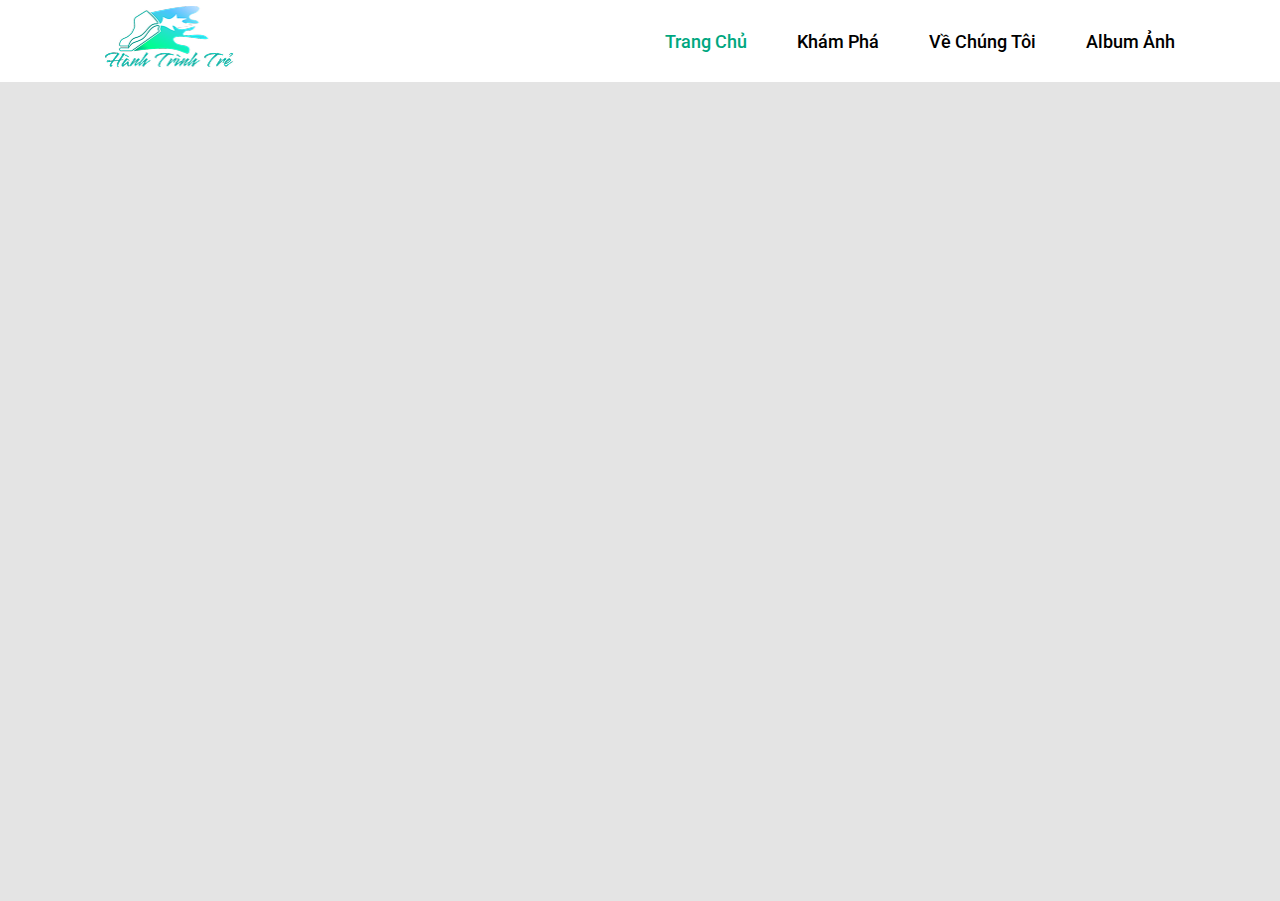
==== index.html @ bf1e37d2 "up" ====
<!DOCTYPE html>
<html lang="en">
<head>
    <meta charset="UTF-8">
    <meta name="viewport" content="width=device-width, initial-scale=1.0">
    <title>Document</title>
    <link rel="stylesheet" href="../src/css/style.css">
</head>
<body>
    <div class="header">
    </div>
    <div class="main"></div>
    <script>
        var header = document.querySelector('.header');
        var head = document.querySelector('head');
    </script>
    <script src="./src/js/header.js"></script>
    <script src="./src/js/main.js"></script> 
</body>
</html>
---- src/css/style.css ----
@import url('https://fonts.googleapis.com/css2?family=Roboto:ital,wght@0,100..900;1,100..900&family=Smooch&display=swap');

* {
    padding: 0;
    margin: 0;
}

/* main */
.main {
    width: 100%;
    height: calc(100dvh - 81px);
    background-color: rgb(228, 228, 228);
    scrollbar-width: none;
}

::-webkit-scrollbar {
    display: none;
}

@media screen and (max-width: 990px) {
    .main {
        height: calc(100dvh - 60px);
        position: absolute;
        top: 0;
        width: 100%;
    }
}

/* in main */

/* trang chu */
.banner {
    width: 100%;
    height: calc(100dvh - 81px);
    background-image: url(../img/bannerBG.webp);
    background-size: cover;
    background-position: center;
    background-repeat: no-repeat;
    position: relative;
}
.banner .title {
    position: relative;
    translate: 0 -50%;
    top: calc(40%);
    left: 5%;
}
.banner .title span {
    content: 'Chào mừng đến';
    font-family: 'Smooch';
    font-style: normal;
    font-weight: 400;
    font-size: 144px;
    color: #FFC700;
    position: relative;
    translate: 100px 0;
    padding-left: 20px;
}

.banner .title h1{
    display: inline;
    width: 1050px;
    font-family: 'Roboto';
    font-style: normal;
    font-weight: 900;
    font-size: 300px;
    line-height: 67%;
    color: #FFFFFF;
}



.banner .filter {
    width: 100%;
    height: calc((100dvh - 81px) / 3 * 2);
    position: absolute;
    left: 0;
    bottom: 0;
    background: linear-gradient(356.3deg, rgba(0, 0, 0, 0.6) 3.4%, rgba(0, 0, 0, 0) 92.42%);
}

@media screen and (max-width: 990px) {
    .main {
        height: calc(100dvh - 60px);
        position: absolute;
        top: 0;
    }
    .banner {
        height: calc(100dvh - 60px);
    }
    .banner .filter {
        height: calc((100dvh - 60px) / 3 * 2);
    }
}
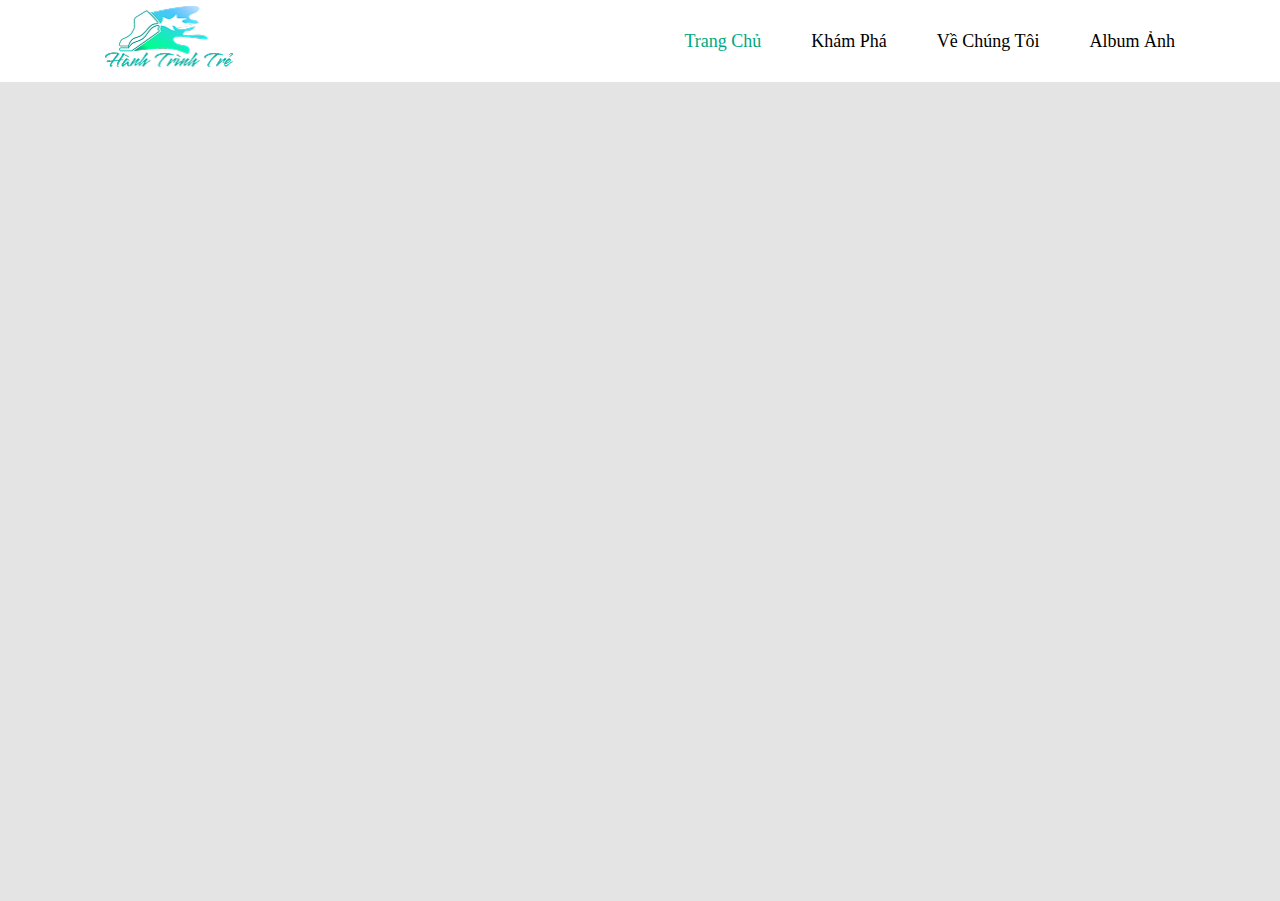
==== commit 79a4204c: "up" ====
--- a/index.html
+++ b/index.html
@@ -3,7 +3,7 @@
 <head>
     <meta charset="UTF-8">
     <meta name="viewport" content="width=device-width, initial-scale=1.0">
-    <title>Document</title>
+    <title></title>
     <link rel="stylesheet" href="../src/css/style.css">
 </head>
 <body>
--- a/src/css/style.css
+++ b/src/css/style.css
@@ -5,9 +5,16 @@
     margin: 0;
 }
 
+body {
+    width: 100vw;
+    overflow-x: hidden;
+}
+
 /* main */
 .main {
-    width: 100%;
+    scroll-behavior: smooth;
+    overflow-x: hidden;
+    width: 100vw;
     height: calc(100dvh - 81px);
     background-color: rgb(228, 228, 228);
     scrollbar-width: none;
@@ -32,18 +39,20 @@
 .banner {
     width: 100%;
     height: calc(100dvh - 81px);
-    background-image: url(../img/bannerBG.webp);
+    background-image: url(../img/trangchu/bannerBG.webp);
     background-size: cover;
     background-position: center;
     background-repeat: no-repeat;
     position: relative;
 }
+
 .banner .title {
     position: relative;
     translate: 0 -50%;
     top: calc(40%);
     left: 5%;
 }
+
 .banner .title span {
     content: 'Chào mừng đến';
     font-family: 'Smooch';
@@ -52,11 +61,10 @@
     font-size: 144px;
     color: #FFC700;
     position: relative;
-    translate: 100px 0;
     padding-left: 20px;
 }
 
-.banner .title h1{
+.banner .title h1 {
     display: inline;
     width: 1050px;
     font-family: 'Roboto';
@@ -76,6 +84,41 @@
     left: 0;
     bottom: 0;
     background: linear-gradient(356.3deg, rgba(0, 0, 0, 0.6) 3.4%, rgba(0, 0, 0, 0) 92.42%);
+}
+
+.banner a {
+    border: none;
+    background: transparent;
+    width: 100px;
+    height: 50px;
+    background-image: url(../img/trangchu/bannerBtn.webp);
+    background-size: cover;
+    background-position: center;
+    background-repeat: no-repeat;
+    position: absolute;
+    translate: -50%;
+    left: calc(50%);
+    bottom: 70px;
+    width: 350px;
+    height: 67px;
+    cursor: pointer;
+}
+
+.banner a:hover {
+    width: 430px;
+    height: 97px;
+    background-color: rgba(0, 0, 0, 0.2);
+    border-radius: 10px;
+    background-size: calc(100% - 80px) calc(100% - 30px);
+    bottom: 55px;
+}
+
+.banner .bannerEffect {
+    height: 40px;
+    position: absolute;
+    bottom: 0;
+    translate: 0 50%;
+    z-index: 1;
 }
 
 @media screen and (max-width: 990px) {
@@ -84,10 +127,189 @@
         position: absolute;
         top: 0;
     }
+
     .banner {
         height: calc(100dvh - 60px);
     }
+
     .banner .filter {
         height: calc((100dvh - 60px) / 3 * 2);
     }
+}
+
+@media screen and (max-width: 1200px) {
+    .banner .title {
+        width: 100%;
+        translate: 0 0;
+        top: 0;
+        left: 0;
+    }
+
+    .banner .title span {
+        display: block;
+        padding-left: 0;
+        font-size: 150px;
+        width: 100%;
+        text-align: center;
+    }
+
+    .banner .title h1 {
+        display: block;
+        width: 100%;
+        font-size: 300px;
+        text-align: center;
+    }
+
+    .banner button {
+        width: 300px;
+        height: 57px;
+        bottom: 50px;
+    }
+
+    .banner button:hover {
+        width: 380px;
+        height: 87px;
+        bottom: 35px;
+    }
+}
+
+.section1 {
+    position: relative;
+    width: 100%;
+    height: 1351px;
+    background: linear-gradient(180deg, #00BC8F 61.24%, rgba(0, 188, 143, 0) 100%);
+}
+
+.section1 .title {
+    padding-top: 50px;
+    width: 100%;
+    text-align: center;
+}
+
+.section1 .title span {
+    font-family: 'Smooch';
+    font-style: normal;
+    font-weight: 300;
+    font-size: 80px;
+    line-height: 82.8%;
+    color: #FFD600;
+}
+
+.section1 .title h1 {
+    margin-top: 3px;
+    font-family: 'Roboto';
+    font-style: normal;
+    font-weight: 700;
+    font-size: 80px;
+    line-height: 100px;
+    text-transform: capitalize;
+    color: #FFFFFF;
+}
+
+.section1 .title .cmt::before {
+    content: 'a';
+    color: transparent;
+    position: absolute;
+    top: 0;
+    left: 50%;
+    translate: -50%;
+    width: 82px;
+    height: 5px;
+    background: #00FFC2;
+    border-radius: 10px;
+}
+
+.section1 .title .cmt {
+    padding-top: 15px;
+    position: relative;
+    margin: auto;
+    width: 700px;
+    font-family: 'Roboto';
+    font-style: normal;
+    font-weight: 300;
+    font-size: 20px;
+    line-height: 25px;
+    text-align: center;
+    color: #FFFFFF;
+}
+
+.section1 .images {
+    margin-top: 40px;
+    justify-content: center;
+    display: flex;
+    gap: 40px;
+}
+
+.section1 .images .img {
+    animation: show 5s linear;
+    animation-timeline: view();
+    animation-range: 30%;
+    overflow: hidden;
+    text-align: center;
+    border-radius: 40px;
+    height: 200px;
+    width: 310px;
+    background-size: auto 230%;
+    background-position: 64.5% 65%;
+    background-repeat: no-repeat;
+    position: relative;
+    min-height: 300px;
+    max-height: 500px;
+    position: relative;
+}
+@keyframes show {
+    from {
+        height: 200px;
+    }
+    to {
+        height: 1500px;
+        border-radius: 5px;
+    }
+}
+.section1 .images .img .filter {
+    width: 100%;
+    height: 65%;
+    position: absolute;
+    bottom: 0;
+    background: linear-gradient(180deg, rgba(0, 0, 0, 0) 0%, rgba(0, 0, 0, 0.92) 100%);
+}
+
+.section1 .images .img h2 {
+    position: absolute;
+    bottom: 80px;
+    z-index: 1;
+    font-family: 'Roboto';
+    font-style: normal;
+    font-weight: 800;
+    font-size: 40px;
+    line-height: 47px;
+    color: #FFFFFF;
+    width: 100%;
+    text-align: center;
+}
+.section1 .images .img p {
+    position: absolute;
+    bottom: 60px;
+    width: 100%;
+    text-align: center;
+    z-index: 1;
+    font-family: 'Roboto';
+    font-style: normal;
+    font-weight: 400;
+    font-size: 14px;
+    line-height: 16px;
+    text-transform: uppercase;
+    color: #FFFFFF;
+}
+
+.section1 .images .img1 {
+    background-image: url(../img/trangchu/section1/img1.webp);
+}
+
+.section1 .images .img2 {
+    background-image: url(../img/trangchu/section1/img2.webp);
+}
+
+.section1 .images .img3 {
+    background-image: url(../img/trangchu/section1/img3.webp);
 }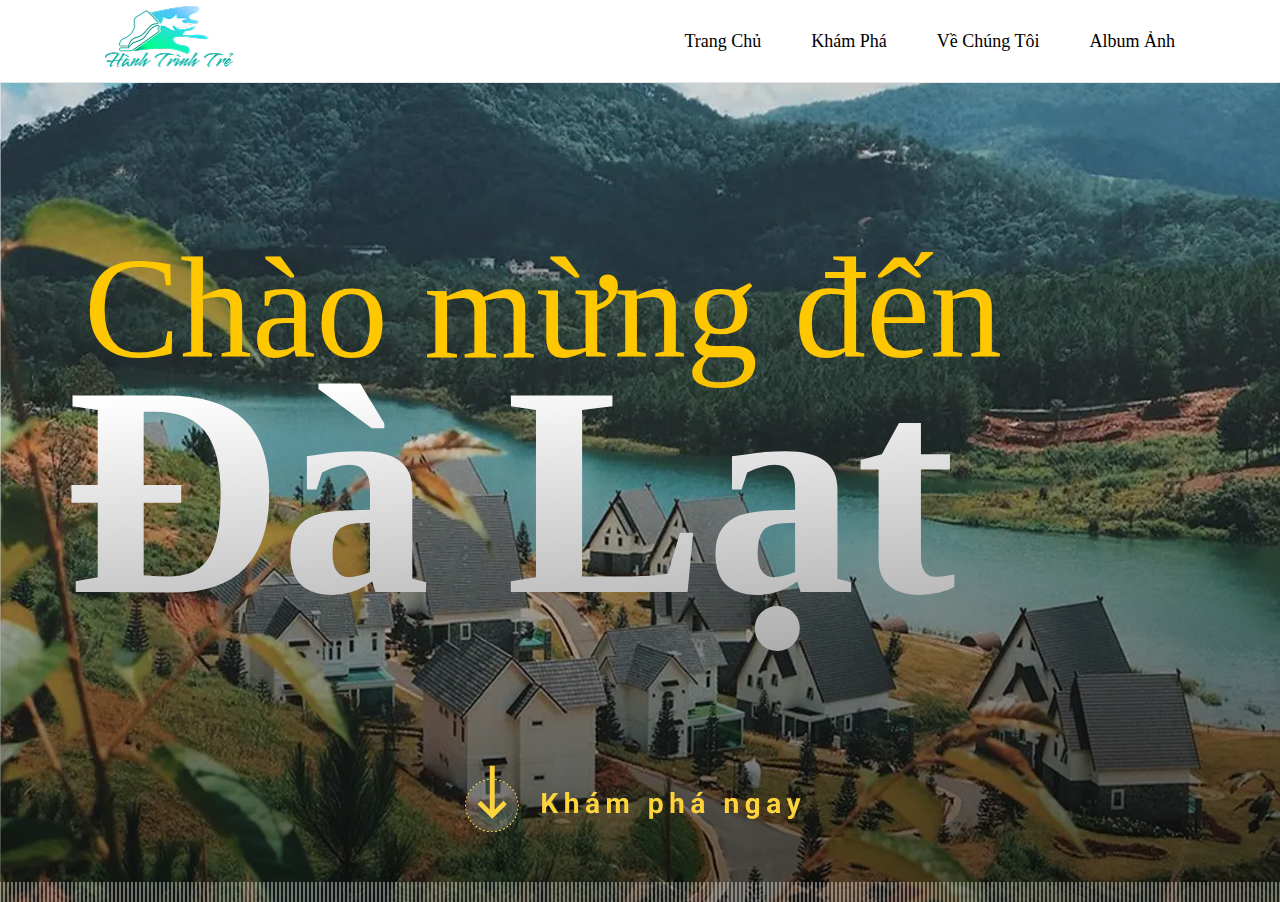
==== commit 1b7e0c05: "up" ====
--- a/index.html
+++ b/index.html
@@ -3,13 +3,110 @@
 <head>
     <meta charset="UTF-8">
     <meta name="viewport" content="width=device-width, initial-scale=1.0">
-    <title></title>
+    <title>Đà lạt</title>
     <link rel="stylesheet" href="../src/css/style.css">
 </head>
 <body>
     <div class="header">
     </div>
-    <div class="main"></div>
+    <div class="main">
+        <div id="banner" class="banner">
+            <div class="title">
+                <span>Chào mừng đến</span>
+                <br>
+                <h1>Đà Lạt</h1>
+            </div>
+            <div class="filter"></div>
+            <a href="#section1"></a>
+            <img class="bannerEffect" src="../src/img/trangchu/bannerEffecy.webp">
+        </div>
+        <div id="section1" class="section1">
+            <div class="title">
+                <span>Điểm đến lý tưởng</span>
+                <h1>Dành cho giới trẻ</h1>
+                <p class="cmt">
+                    Nằm trên cao nguyên Lâm Đồng, nơi đây mang đến khí hậu mát mẻ quanh năm, cảnh sắc thiên nhiên thơ mộng và
+                    những công trình kiến trúc độc đáo.
+                    Sẵn sàng cho chuyến du ngoạn đầy trải nghiệm của bạn!
+                </p>
+            </div>
+            <div class="images">
+                <div class="img img1">
+                    <h2>Paraty</h2>
+                    <p>Rio de Janeiro</p>
+                    <div class="filter"></div>
+                </div>
+                <div class="img img2">
+                    <h2>Morretes</h2>
+                    <p>Paraná</p>
+                    <div class="filter"></div>
+                </div>
+                <div class="img img3">
+                    <h2>Olinda</h2>
+                    <p>Pernambuco</p>
+                    <div class="filter"></div>
+                </div>
+            </div>
+            <div class="more">
+                <a href="#">Khám phá thêm</a>
+                <script>
+                    document.querySelector('.more a').addEventListener('click', function () {
+                        document.querySelector('.images2').style.display = 'flex';
+                        document.querySelector('.more a').style.display = 'none';
+                    });
+                </script>
+                <div class="images2">
+                    <div class="img img1">
+                        <h2>Paraty</h2>
+                        <p>Rio de Janeiro</p>
+                        <div class="filter"></div>
+                    </div>
+                    <div class="img img2">
+                        <h2>Morretes</h2>
+                        <p>Paraná</p>
+                        <div class="filter"></div>
+                    </div>
+                    <div class="img img3">
+                        <h2>Olinda</h2>
+                        <p>Pernambuco</p>
+                        <div class="filter"></div>
+                    </div>
+                </div>
+            </div>
+        </div>
+        <script>
+            document.querySelectorAll('a[href^="#"]').forEach(anchor => {
+                anchor.addEventListener('click', function (e) {
+                    e.preventDefault();
+                    document.querySelector(this.getAttribute('href')).scrollIntoView({
+                        behavior: 'smooth'
+                    });
+                });
+            });
+        </script>
+        <div id="section2" class="section2">
+            <div class="title">
+                <span>About Us</span>
+                <h1>hành Trình Trẻ</h1>
+                <div class="cmt">
+                    "Hành Trình Trẻ – Khám phá, trải nghiệm, tự hào! Là một nhánh của Vì Tinh Tú T79, chúng tôi mong muốn khơi
+                    dậy tinh thần khám phá trong mỗi bạn trẻ. Mỗi chuyến đi không chỉ là hành trình trải nghiệm mà còn là cơ hội
+                    để hiểu, trân trọng và gìn giữ di sản cha ông. Hãy cùng nhau bước ra ngoài, cảm nhận vẻ đẹp đất nước và viết
+                    nên những câu chuyện thanh xuân ý nghĩa!"
+                </div>
+            </div>
+            <div class="imgs">
+                <div class="img_left"></div>
+                <div class="img_right">
+                    <div class="img_right_top">
+                        <div class="img_right_top_left"></div>
+                        <div class="img_right_top_right"></div>
+                    </div>
+                    <div class="img_right_bottom"></div>
+                </div>
+            </div>
+        </div>
+    </div>
     <script>
         var header = document.querySelector('.header');
         var head = document.querySelector('head');
--- a/src/css/style.css
+++ b/src/css/style.css
@@ -8,6 +8,7 @@
 body {
     width: 100vw;
     overflow-x: hidden;
+    background-color: #FFFFFF;
 }
 
 /* main */
@@ -16,7 +17,7 @@
     overflow-x: hidden;
     width: 100vw;
     height: calc(100dvh - 81px);
-    background-color: rgb(228, 228, 228);
+    background-color: rgb(255, 255, 255);
     scrollbar-width: none;
 }
 
@@ -174,10 +175,11 @@
 }
 
 .section1 {
-    position: relative;
-    width: 100%;
-    height: 1351px;
-    background: linear-gradient(180deg, #00BC8F 61.24%, rgba(0, 188, 143, 0) 100%);
+    padding-bottom: 80px;
+    position: relative;
+    width: 100%;
+    transition: 0.5s;
+    background: linear-gradient(180deg, #00BC8F 61.24%, rgba(255, 255, 255, 0) 100%);
 }
 
 .section1 .title {
@@ -220,7 +222,7 @@
 }
 
 .section1 .title .cmt {
-    padding-top: 15px;
+    padding-top: 25px;
     position: relative;
     margin: auto;
     width: 700px;
@@ -233,40 +235,58 @@
     color: #FFFFFF;
 }
 
-.section1 .images {
+.section1 .images,
+.section1 .images2 {
     margin-top: 40px;
     justify-content: center;
     display: flex;
     gap: 40px;
 }
 
+.section1 .images2 {
+    display: none;
+}
+
+.section1 .images .img,
+.section1 .images2 .img {
+    overflow: hidden;
+    text-align: center;
+    border-radius: 40px;
+    height: 200px;
+    width: 310px;
+    background-size: auto 100%;
+    background-repeat: no-repeat;
+    position: relative;
+    min-height: 300px;
+    max-height: 500px;
+    position: relative;
+}
+
 .section1 .images .img {
     animation: show 5s linear;
     animation-timeline: view();
     animation-range: 30%;
-    overflow: hidden;
-    text-align: center;
-    border-radius: 40px;
-    height: 200px;
-    width: 310px;
-    background-size: auto 230%;
-    background-position: 64.5% 65%;
-    background-repeat: no-repeat;
-    position: relative;
-    min-height: 300px;
-    max-height: 500px;
-    position: relative;
-}
+}
+
+.section1 .images2 .img {
+    animation: show 5s linear;
+    animation-timeline: view();
+    animation-range: 30%;
+}
+
 @keyframes show {
     from {
         height: 200px;
     }
+
     to {
         height: 1500px;
         border-radius: 5px;
     }
 }
-.section1 .images .img .filter {
+
+.section1 .images .img .filter,
+.section1 .images2 .img .filter {
     width: 100%;
     height: 65%;
     position: absolute;
@@ -274,7 +294,24 @@
     background: linear-gradient(180deg, rgba(0, 0, 0, 0) 0%, rgba(0, 0, 0, 0.92) 100%);
 }
 
-.section1 .images .img h2 {
+.more{
+    text-align: center;
+}
+.more a {
+    padding-top: 50px;
+    font-family: 'Roboto';
+    font-style: normal;
+    font-weight: 300;
+    font-size: 40px;
+    line-height: 47px;
+    border-bottom: 1px solid #000000;
+    color: #474747;
+    display: inline-flex;
+    text-decoration: none;
+}
+
+.section1 .images .img h2,
+.section1 .images2 .img h2 {
     position: absolute;
     bottom: 80px;
     z-index: 1;
@@ -287,7 +324,9 @@
     width: 100%;
     text-align: center;
 }
-.section1 .images .img p {
+
+.section1 .images .img p,
+.section1 .images2 .img p {
     position: absolute;
     bottom: 60px;
     width: 100%;
@@ -303,13 +342,149 @@
 }
 
 .section1 .images .img1 {
-    background-image: url(../img/trangchu/section1/img1.webp);
+    background-image: url(../img/trangchu/section1/img1.png);
+    background-position: 95% 65%;
 }
 
 .section1 .images .img2 {
-    background-image: url(../img/trangchu/section1/img2.webp);
+    background-image: url(../img/trangchu/section1/img2.png);
+    background-position: 45% 65%;
 }
 
 .section1 .images .img3 {
-    background-image: url(../img/trangchu/section1/img3.webp);
+    background-image: url(../img/trangchu/section1/img3.png);
+    background-position: 40% 65%;
+}
+
+.section1 .images2 .img1 {
+    background-image: url(../img/trangchu/section1/img4.png);
+    background-position: 40% 65%;
+}
+
+.section1 .images2 .img2 {
+    background-image: url(../img/trangchu/section1/img5.png);
+    background-position: 45% 65%;
+}
+
+.section1 .images2 .img3 {
+    background-image: url(../img/trangchu/section1/img6.png);
+    background-position: 40% 65%;
+}
+
+.section2 {
+    text-align: center;
+    padding-top: 20px;
+}
+
+.section2 span {
+    font-family: 'Smooch';
+    font-style: normal;
+    font-weight: 300;
+    font-size: 96px;
+    line-height: 82.8%;
+    color: #00A77F;
+}
+
+.section2 h1 {
+    font-family: 'Roboto';
+    font-style: normal;
+    font-weight: 800;
+    font-size: 80px;
+    line-height: 96px;
+    text-transform: capitalize;
+    color: #272727;
+}
+
+.section2 .cmt::before {
+    content: 'a';
+    color: transparent;
+    position: absolute;
+    top: 0;
+    left: 50%;
+    translate: -50%;
+    width: 82px;
+    height: 9px;
+    background: #00A77F;
+    border-radius: 10px;
+}
+
+.section2 .cmt {
+    padding-top: 45px;
+    position: relative;
+    width: 921px;
+    margin: auto;
+    font-family: 'Roboto';
+    font-style: normal;
+    font-weight: 200;
+    font-size: 26px;
+    line-height: 30px;
+    text-align: center;
+    color: #000000;
+}
+
+.section2 .imgs {
+    margin-top: 40px;
+    justify-content: center;
+    display: flex;
+    gap: 20px;
+}
+
+.section2 .imgs .img_left {
+    width: 292px;
+    height: 710px;
+}
+
+.section2 .imgs .img_right {
+    width: 938px;
+    height: 710px;
+}
+
+.section2 .imgs .img_right .img_right_top {
+    width: 100%;
+    height: 345px;
+    display: flex;
+}
+
+.section2 .imgs .img_right .img_right_bottom {
+    width: 100%;
+    margin-top: 20px;
+    height: 345px;
+    background: green;
+}
+
+.section2 .imgs .img_right .img_right_top .img_right_top_left {
+    width: 459px;
+    margin-right: 20px;
+    height: 100%;
+    background: pink;
+}
+
+.section2 .imgs .img_right .img_right_top .img_right_top_right {
+    width: 459px;
+    height: 100%;
+    background: purple;
+}
+
+.section2 .imgs .img_left,
+.section2 .imgs .img_right .img_right_top .img_right_top_left,
+.section2 .imgs .img_right .img_right_top .img_right_top_right,
+.section2 .imgs .img_right .img_right_bottom {
+    background-size: cover;
+    background-position: center;
+}
+
+.section2 .imgs .img_left {
+    background-image: url(../img/trangchu/sec2/img1.png);
+}
+
+.section2 .imgs .img_right .img_right_top .img_right_top_left {
+    background-image: url(../img/trangchu/sec2/img2.png);
+}
+
+.section2 .imgs .img_right .img_right_top .img_right_top_right {
+    background-image: url(../img/trangchu/sec2/img3.png);
+}
+
+.section2 .imgs .img_right .img_right_bottom {
+    background-image: url(../img/trangchu/sec2/img4.png);
 }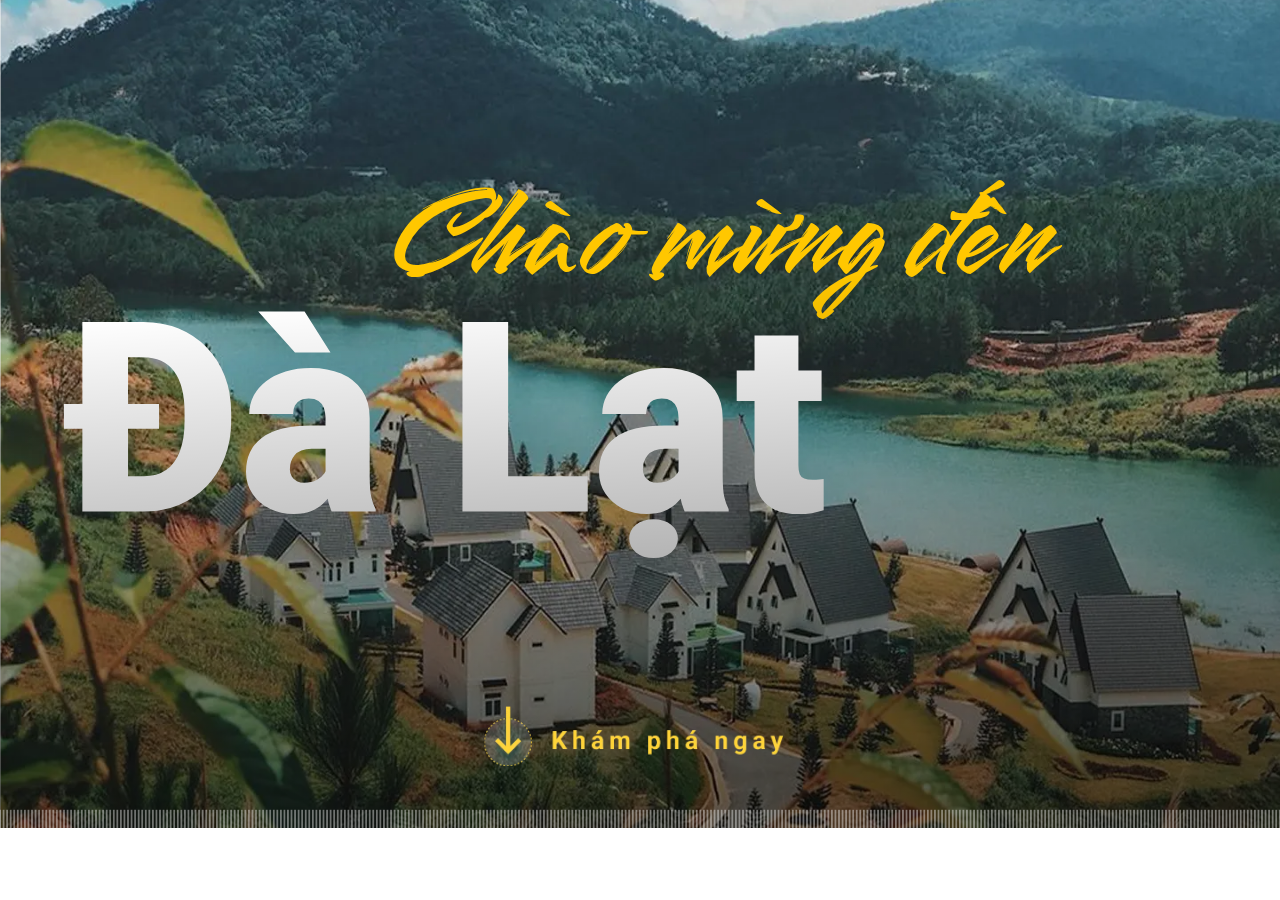
==== commit db624985: "up" ====
--- a/index.html
+++ b/index.html
@@ -1,11 +1,13 @@
 <!DOCTYPE html>
 <html lang="en">
+
 <head>
     <meta charset="UTF-8">
     <meta name="viewport" content="width=device-width, initial-scale=1.0">
     <title>Đà lạt</title>
     <link rel="stylesheet" href="../src/css/style.css">
 </head>
+
 <body>
     <div class="header">
     </div>
@@ -25,7 +27,8 @@
                 <span>Điểm đến lý tưởng</span>
                 <h1>Dành cho giới trẻ</h1>
                 <p class="cmt">
-                    Nằm trên cao nguyên Lâm Đồng, nơi đây mang đến khí hậu mát mẻ quanh năm, cảnh sắc thiên nhiên thơ mộng và
+                    Nằm trên cao nguyên Lâm Đồng, nơi đây mang đến khí hậu mát mẻ quanh năm, cảnh sắc thiên nhiên thơ
+                    mộng và
                     những công trình kiến trúc độc đáo.
                     Sẵn sàng cho chuyến du ngoạn đầy trải nghiệm của bạn!
                 </p>
@@ -89,9 +92,12 @@
                 <span>About Us</span>
                 <h1>hành Trình Trẻ</h1>
                 <div class="cmt">
-                    "Hành Trình Trẻ – Khám phá, trải nghiệm, tự hào! Là một nhánh của Vì Tinh Tú T79, chúng tôi mong muốn khơi
-                    dậy tinh thần khám phá trong mỗi bạn trẻ. Mỗi chuyến đi không chỉ là hành trình trải nghiệm mà còn là cơ hội
-                    để hiểu, trân trọng và gìn giữ di sản cha ông. Hãy cùng nhau bước ra ngoài, cảm nhận vẻ đẹp đất nước và viết
+                    "Hành Trình Trẻ – Khám phá, trải nghiệm, tự hào! Là một nhánh của Vì Tinh Tú T79, chúng tôi mong
+                    muốn khơi
+                    dậy tinh thần khám phá trong mỗi bạn trẻ. Mỗi chuyến đi không chỉ là hành trình trải nghiệm mà còn
+                    là cơ hội
+                    để hiểu, trân trọng và gìn giữ di sản cha ông. Hãy cùng nhau bước ra ngoài, cảm nhận vẻ đẹp đất nước
+                    và viết
                     nên những câu chuyện thanh xuân ý nghĩa!"
                 </div>
             </div>
@@ -106,12 +112,51 @@
                 </div>
             </div>
         </div>
+        <div class="footer">
+            <div class="footer_top">
+                <div class="footer_top_filter"></div>
+            </div>
+            <div class="footer_bottom">
+                <div class="logo"></div>
+                <div class="text">
+                    <div class="top">
+                        <div class="left">
+                            <h1>Môn học: Kĩ Năng làm việc nhóm</h1>
+                            <h1>GVHD: Nguyễn Ngọc Tuấn</h1>
+                            <p>
+                                Nhóm: Vì Tinh Tú T79<br>
+                                Thành viên: 12<br><br>
+
+                                Nhóm trưởng: Nguyễn Đoàn Minh Tâm<br>
+                                Design: Lê Phước Tài<br>
+                                Dev Website: Nguyễn Minh Vũ
+                            </p>
+                        </div>
+                        <div class="right">
+                            <h1>Liên hệ - báo cáo</h1>
+                            <p>                            
+                                Email: nguyendoanminhtam1301@gmail.com <br>
+                                Liên lạc: 0355771062 (Minh Tâm)
+                            </p>
+                            <h1>THÔNG TIN CHI TIÊT</h1>
+                            <p>
+                                Đi tới Google Docs
+                            </p>
+                        </div>
+                    </div>
+                    <div class="bottom">
+                        SẢN PHẨM sinh viên IUH - ĐH. Công NGHIỆP TP.HỒ CHÍ MINH
+                    </div>
+                </div>
+            </div>
+        </div>
     </div>
     <script>
         var header = document.querySelector('.header');
         var head = document.querySelector('head');
     </script>
     <script src="./src/js/header.js"></script>
-    <script src="./src/js/main.js"></script> 
+    <script src="./src/js/main.js"></script>
 </body>
+
 </html>--- a/src/css/style.css
+++ b/src/css/style.css
@@ -4,7 +4,64 @@
     padding: 0;
     margin: 0;
 }
-
+html{
+    font-size: calc(100vw / 1440);
+}
+@media screen and (max-width: 990rem) {
+    .main {
+        height: calc(100dvh - 60rem);
+        position: absolute;
+        top: 0;
+        width: 100%;
+    }
+
+    .banner {
+        height: calc(100dvh - 60rem);
+    }
+
+    .banner .filter {
+        height: calc((100dvh - 60rem) / 3 * 2);
+    }
+}
+
+@media screen and (max-width: 1200rem) {
+    html{
+        font-size: calc(100vw / 1200rem);
+    }
+    .banner .title {
+        width: 100%;
+        translate: 0 0;
+        top: 0;
+        left: 0;
+    }
+
+    .banner .title span {
+        display: block;
+        padding-left: 0;
+        font-size: 150rem;
+        width: 100%;
+        text-align: center;
+    }
+
+    .banner .title h1 {
+        display: block;
+        width: 100%;
+        font-size: 300rem;
+        text-align: center;
+    }
+
+    .banner button {
+        width: 300rem;
+        height: 57rem;
+        bottom: 50rem;
+    }
+
+    .banner button:hover {
+        width: 380rem;
+        height: 87rem;
+        bottom: 35rem;
+    }
+}
 body {
     width: 100vw;
     overflow-x: hidden;
@@ -16,7 +73,7 @@
     scroll-behavior: smooth;
     overflow-x: hidden;
     width: 100vw;
-    height: calc(100dvh - 81px);
+    height: calc(100dvh - 81rem);
     background-color: rgb(255, 255, 255);
     scrollbar-width: none;
 }
@@ -25,21 +82,13 @@
     display: none;
 }
 
-@media screen and (max-width: 990px) {
-    .main {
-        height: calc(100dvh - 60px);
-        position: absolute;
-        top: 0;
-        width: 100%;
-    }
-}
 
 /* in main */
 
 /* trang chu */
 .banner {
     width: 100%;
-    height: calc(100dvh - 81px);
+    height: calc(100dvh - 81rem);
     background-image: url(../img/trangchu/bannerBG.webp);
     background-size: cover;
     background-position: center;
@@ -59,19 +108,19 @@
     font-family: 'Smooch';
     font-style: normal;
     font-weight: 400;
-    font-size: 144px;
+    font-size: 144rem;
     color: #FFC700;
     position: relative;
-    padding-left: 20px;
+    padding-left: 20rem;
 }
 
 .banner .title h1 {
     display: inline;
-    width: 1050px;
+    width: 1050rem;
     font-family: 'Roboto';
     font-style: normal;
     font-weight: 900;
-    font-size: 300px;
+    font-size: 300rem;
     line-height: 67%;
     color: #FFFFFF;
 }
@@ -80,7 +129,7 @@
 
 .banner .filter {
     width: 100%;
-    height: calc((100dvh - 81px) / 3 * 2);
+    height: calc((100dvh - 81rem) / 3 * 2);
     position: absolute;
     left: 0;
     bottom: 0;
@@ -90,8 +139,8 @@
 .banner a {
     border: none;
     background: transparent;
-    width: 100px;
-    height: 50px;
+    width: 100rem;
+    height: 50rem;
     background-image: url(../img/trangchu/bannerBtn.webp);
     background-size: cover;
     background-position: center;
@@ -99,83 +148,32 @@
     position: absolute;
     translate: -50%;
     left: calc(50%);
-    bottom: 70px;
-    width: 350px;
-    height: 67px;
+    bottom: 70rem;
+    width: 350rem;
+    height: 67rem;
     cursor: pointer;
 }
 
 .banner a:hover {
-    width: 430px;
-    height: 97px;
+    width: 430rem;
+    height: 97rem;
     background-color: rgba(0, 0, 0, 0.2);
-    border-radius: 10px;
-    background-size: calc(100% - 80px) calc(100% - 30px);
-    bottom: 55px;
+    border-radius: 10rem;
+    background-size: calc(100% - 80rem) calc(100% - 30rem);
+    bottom: 55rem;
 }
 
 .banner .bannerEffect {
-    height: 40px;
+    height: 40rem;
     position: absolute;
     bottom: 0;
     translate: 0 50%;
     z-index: 1;
 }
 
-@media screen and (max-width: 990px) {
-    .main {
-        height: calc(100dvh - 60px);
-        position: absolute;
-        top: 0;
-    }
-
-    .banner {
-        height: calc(100dvh - 60px);
-    }
-
-    .banner .filter {
-        height: calc((100dvh - 60px) / 3 * 2);
-    }
-}
-
-@media screen and (max-width: 1200px) {
-    .banner .title {
-        width: 100%;
-        translate: 0 0;
-        top: 0;
-        left: 0;
-    }
-
-    .banner .title span {
-        display: block;
-        padding-left: 0;
-        font-size: 150px;
-        width: 100%;
-        text-align: center;
-    }
-
-    .banner .title h1 {
-        display: block;
-        width: 100%;
-        font-size: 300px;
-        text-align: center;
-    }
-
-    .banner button {
-        width: 300px;
-        height: 57px;
-        bottom: 50px;
-    }
-
-    .banner button:hover {
-        width: 380px;
-        height: 87px;
-        bottom: 35px;
-    }
-}
 
 .section1 {
-    padding-bottom: 80px;
+    padding-bottom: 80rem;
     position: relative;
     width: 100%;
     transition: 0.5s;
@@ -183,7 +181,7 @@
 }
 
 .section1 .title {
-    padding-top: 50px;
+    padding-top: 50rem;
     width: 100%;
     text-align: center;
 }
@@ -192,18 +190,18 @@
     font-family: 'Smooch';
     font-style: normal;
     font-weight: 300;
-    font-size: 80px;
+    font-size: 80rem;
     line-height: 82.8%;
     color: #FFD600;
 }
 
 .section1 .title h1 {
-    margin-top: 3px;
+    margin-top: 3rem;
     font-family: 'Roboto';
     font-style: normal;
     font-weight: 700;
-    font-size: 80px;
-    line-height: 100px;
+    font-size: 80rem;
+    line-height: 100rem;
     text-transform: capitalize;
     color: #FFFFFF;
 }
@@ -215,32 +213,32 @@
     top: 0;
     left: 50%;
     translate: -50%;
-    width: 82px;
-    height: 5px;
+    width: 82rem;
+    height: 5rem;
     background: #00FFC2;
-    border-radius: 10px;
+    border-radius: 10rem;
 }
 
 .section1 .title .cmt {
-    padding-top: 25px;
+    padding-top: 25rem;
     position: relative;
     margin: auto;
-    width: 700px;
+    width: 700rem;
     font-family: 'Roboto';
     font-style: normal;
     font-weight: 300;
-    font-size: 20px;
-    line-height: 25px;
+    font-size: 20rem;
+    line-height: 25rem;
     text-align: center;
     color: #FFFFFF;
 }
 
 .section1 .images,
 .section1 .images2 {
-    margin-top: 40px;
+    margin-top: 40rem;
     justify-content: center;
     display: flex;
-    gap: 40px;
+    gap: 40rem;
 }
 
 .section1 .images2 {
@@ -249,16 +247,16 @@
 
 .section1 .images .img,
 .section1 .images2 .img {
+    border-radius: 10rem;
     overflow: hidden;
     text-align: center;
-    border-radius: 40px;
-    height: 200px;
-    width: 310px;
-    background-size: auto 100%;
+    border-radius: 40rem;
+    height: 200rem;
+    width: 310rem;
     background-repeat: no-repeat;
     position: relative;
-    min-height: 300px;
-    max-height: 500px;
+    min-height: 300rem;
+    max-height: 500rem;
     position: relative;
 }
 
@@ -276,12 +274,12 @@
 
 @keyframes show {
     from {
-        height: 200px;
+        height: 200rem;
     }
 
     to {
-        height: 1500px;
-        border-radius: 5px;
+        height: 1500rem;
+        border-radius: 5rem;
     }
 }
 
@@ -294,17 +292,18 @@
     background: linear-gradient(180deg, rgba(0, 0, 0, 0) 0%, rgba(0, 0, 0, 0.92) 100%);
 }
 
-.more{
-    text-align: center;
-}
+.more {
+    text-align: center;
+}
+
 .more a {
-    padding-top: 50px;
+    padding-top: 50rem;
     font-family: 'Roboto';
     font-style: normal;
     font-weight: 300;
-    font-size: 40px;
-    line-height: 47px;
-    border-bottom: 1px solid #000000;
+    font-size: 40rem;
+    line-height: 47rem;
+    border-bottom: 1rem solid #000000;
     color: #474747;
     display: inline-flex;
     text-decoration: none;
@@ -313,13 +312,13 @@
 .section1 .images .img h2,
 .section1 .images2 .img h2 {
     position: absolute;
-    bottom: 80px;
+    bottom: 80rem;
     z-index: 1;
     font-family: 'Roboto';
     font-style: normal;
     font-weight: 800;
-    font-size: 40px;
-    line-height: 47px;
+    font-size: 40rem;
+    line-height: 47rem;
     color: #FFFFFF;
     width: 100%;
     text-align: center;
@@ -328,15 +327,15 @@
 .section1 .images .img p,
 .section1 .images2 .img p {
     position: absolute;
-    bottom: 60px;
+    bottom: 60rem;
     width: 100%;
     text-align: center;
     z-index: 1;
     font-family: 'Roboto';
     font-style: normal;
     font-weight: 400;
-    font-size: 14px;
-    line-height: 16px;
+    font-size: 14rem;
+    line-height: 16rem;
     text-transform: uppercase;
     color: #FFFFFF;
 }
@@ -373,14 +372,14 @@
 
 .section2 {
     text-align: center;
-    padding-top: 20px;
+    padding-top: 20rem;
 }
 
 .section2 span {
     font-family: 'Smooch';
     font-style: normal;
     font-weight: 300;
-    font-size: 96px;
+    font-size: 96rem;
     line-height: 82.8%;
     color: #00A77F;
 }
@@ -389,8 +388,8 @@
     font-family: 'Roboto';
     font-style: normal;
     font-weight: 800;
-    font-size: 80px;
-    line-height: 96px;
+    font-size: 80rem;
+    line-height: 96rem;
     text-transform: capitalize;
     color: #272727;
 }
@@ -402,89 +401,169 @@
     top: 0;
     left: 50%;
     translate: -50%;
-    width: 82px;
-    height: 9px;
+    width: 82rem;
+    height: 9rem;
     background: #00A77F;
-    border-radius: 10px;
+    border-radius: 10rem;
 }
 
 .section2 .cmt {
-    padding-top: 45px;
-    position: relative;
-    width: 921px;
+    padding-top: 45rem;
+    position: relative;
+    width: 921rem;
     margin: auto;
     font-family: 'Roboto';
     font-style: normal;
     font-weight: 200;
-    font-size: 26px;
-    line-height: 30px;
+    font-size: 26rem;
+    line-height: 30rem;
     text-align: center;
     color: #000000;
 }
 
 .section2 .imgs {
-    margin-top: 40px;
+    margin-top: 40rem;
     justify-content: center;
     display: flex;
-    gap: 20px;
+    gap: 20rem;
 }
 
 .section2 .imgs .img_left {
-    width: 292px;
-    height: 710px;
+    width: 292rem;
+    height: 710rem;
 }
 
 .section2 .imgs .img_right {
-    width: 938px;
-    height: 710px;
+    width: 938rem;
+    height: 710rem;
 }
 
 .section2 .imgs .img_right .img_right_top {
     width: 100%;
-    height: 345px;
+    height: 345rem;
     display: flex;
 }
 
 .section2 .imgs .img_right .img_right_bottom {
     width: 100%;
-    margin-top: 20px;
-    height: 345px;
-    background: green;
+    margin-top: 20rem;
+    height: 345rem;
 }
 
 .section2 .imgs .img_right .img_right_top .img_right_top_left {
-    width: 459px;
-    margin-right: 20px;
+    width: 459rem;
+    margin-right: 20rem;
     height: 100%;
-    background: pink;
 }
 
 .section2 .imgs .img_right .img_right_top .img_right_top_right {
-    width: 459px;
+    width: 459rem;
     height: 100%;
-    background: purple;
 }
 
 .section2 .imgs .img_left,
 .section2 .imgs .img_right .img_right_top .img_right_top_left,
 .section2 .imgs .img_right .img_right_top .img_right_top_right,
 .section2 .imgs .img_right .img_right_bottom {
-    background-size: cover;
+    background-size: auto calc(100% + 20rem);
     background-position: center;
+    background-repeat: no-repeat;
 }
 
 .section2 .imgs .img_left {
     background-image: url(../img/trangchu/sec2/img1.png);
+    border-radius: 10rem;
 }
 
 .section2 .imgs .img_right .img_right_top .img_right_top_left {
     background-image: url(../img/trangchu/sec2/img2.png);
+    border-radius: 10rem;
 }
 
 .section2 .imgs .img_right .img_right_top .img_right_top_right {
     background-image: url(../img/trangchu/sec2/img3.png);
+    border-radius: 10rem;
 }
 
 .section2 .imgs .img_right .img_right_bottom {
     background-image: url(../img/trangchu/sec2/img4.png);
+    border-radius: 10rem;
+}
+
+.footer {
+    width: 100%;
+}
+
+.footer_top {
+    position: relative;
+    height: 523rem;
+    width: 100%;
+    background-image: url(../img/trangchu/bannerBG.webp);
+    background-size: 100% auto;
+}
+
+.footer_top_filter {
+    position: absolute;
+    height: 416rem;
+    width: 100%;
+    top: 0;
+    background: linear-gradient(180.77deg, #FFFFFF 22.47%, rgba(255, 255, 255, 0) 99.34%);
+}
+
+.footer_bottom {
+    height: 327rem;
+    width: 100%;
+    background-color: #003531;
+    position: relative;
+}
+
+.footer_bottom .logo {
+    position: absolute;
+    top: 67rem;
+    left: 98rem;
+    width: 401rem;
+    height: 214rem;
+    background-image: url(../img/footerlogo.png);
+}
+
+.footer_bottom .text {
+    position: absolute;
+    right: 98rem;
+    padding-top: 50rem;
+}
+
+.footer_bottom .text .top {
+    display: flex;
+    align-items: center;
+}
+
+.footer_bottom .text .top h1 {
+    margin-right: 128rem;
+    font-family: 'Roboto';
+    font-style: normal;
+    font-weight: 800;
+    font-size: 16rem;
+    line-height: 156.69%;
+    text-transform: uppercase;
+    color: #D0D0D0;
+}
+
+.footer_bottom .text .top p {
+    font-family: 'Roboto';
+    font-style: normal;
+    font-weight: 300;
+    font-size: 16rem;
+    line-height: 25rem;
+    color: rgba(255, 255, 255, 0.8);
+}
+
+.footer_bottom .text .bottom {
+    margin-top: 30rem;
+    font-family: 'Roboto';
+    font-style: normal;
+    font-weight: 800;
+    font-size: 16rem;
+    line-height: 156.69%;
+    text-transform: uppercase;
+    color: rgba(218, 218, 218, 0.6);
 }